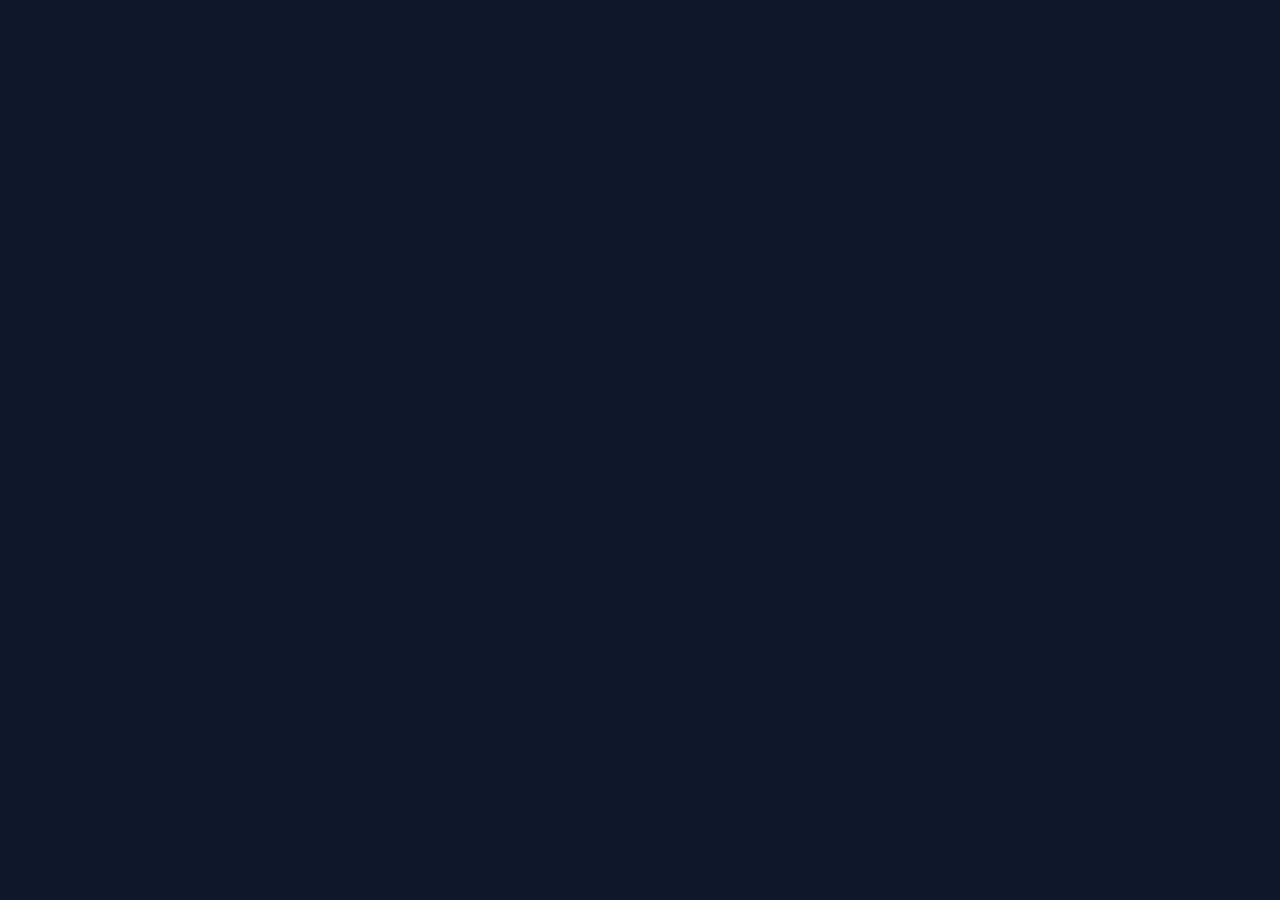
==== index.html @ 45915893 "Base HTML completada" ====
<!DOCTYPE html>
<html lang="es">

<head>
    <meta charset="UTF-8">
    <meta name="viewport" content="width=device-width, initial-scale=1.0">

    <title>Manuel Bernet Rubio | Portfolio</title>

    <link rel="preconnect" href="https://fonts.googleapis.com">
    <link rel="preconnect" href="https://fonts.gstatic.com" crossorigin>
    <link href="https://fonts.googleapis.com/css2?family=Inter:wght@300;400;500;600;700;800&display=swap" rel="stylesheet">

    <link rel="stylesheet" href="./css/main.css">
</head>

<body>

    <header>
        <nav>
            <!-- Menú de navegación -->
        </nav>
    </header>

    <main>

        <section id="hero">
            <!-- Presentación principal -->
        </section>

        <section id="about">
            <!-- Sobre mí -->
        </section>

        <section id="experience">
            <!-- Experiencia -->
        </section>

        <section id="education">
            <!-- Formación -->
        </section>

        <section id="skills">
            <!-- Tecnologías -->
        </section>

        <section id="projects">
            <!-- Proyectos -->
        </section>

        <section id="contact">
            <!-- Contacto -->
        </section>

    </main>

    <footer>
        <!-- Pie de página -->
    </footer>

    <script src="./js/main.js"></script>

</body>

</html>
---- css/main.css ----
@import url("./base/reset.css");
@import url("./base/variables.css");

body {
    background-color: var(--color-background);
    color: var(--color-text);
    font-family: 'Inter', sans-serif;
}
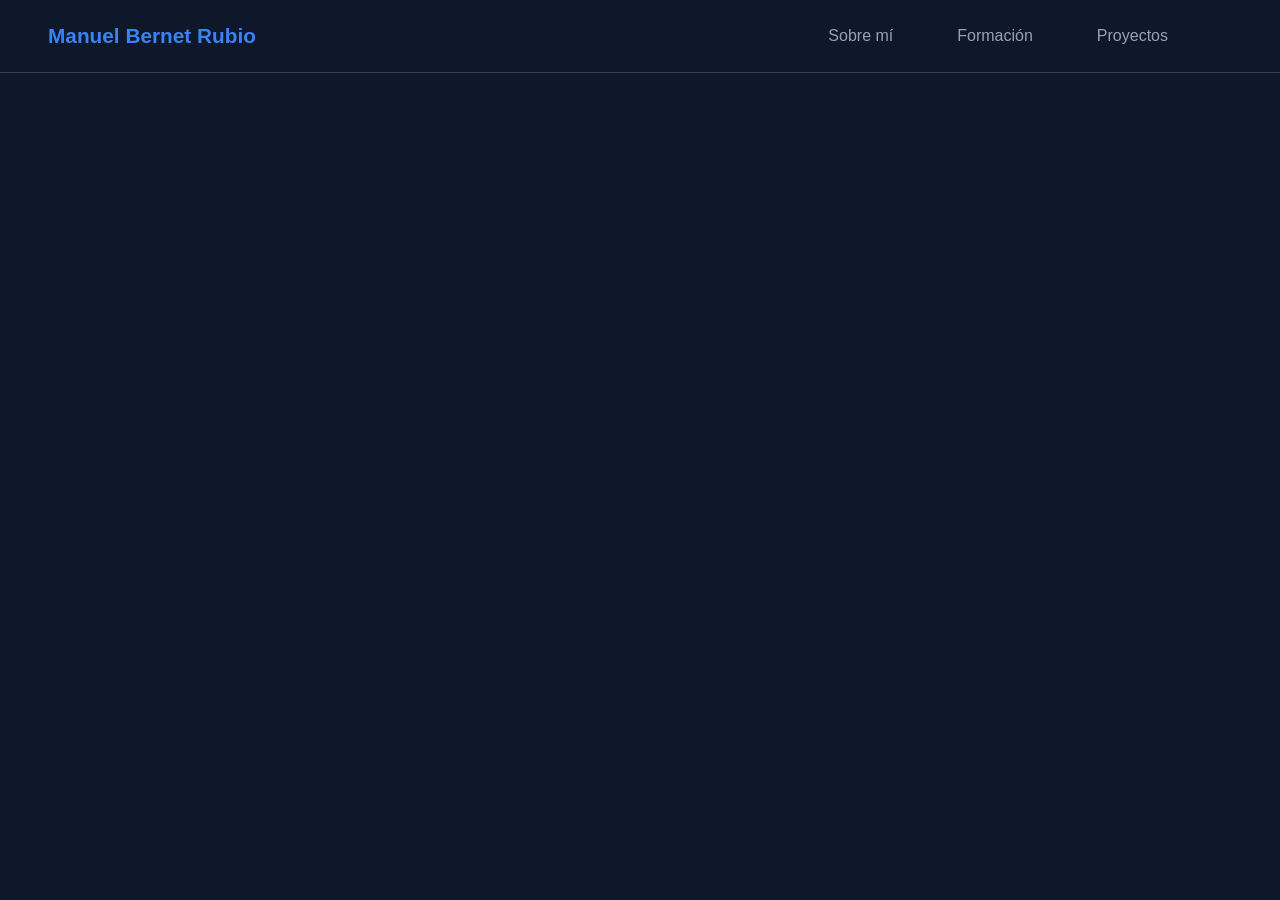
==== commit c9cfcc64: "Base HTML completada" ====
--- a/index.html
+++ b/index.html
@@ -7,19 +7,24 @@
 
     <title>Manuel Bernet Rubio | Portfolio</title>
 
-    <link rel="preconnect" href="https://fonts.googleapis.com">
-    <link rel="preconnect" href="https://fonts.gstatic.com" crossorigin>
-    <link href="https://fonts.googleapis.com/css2?family=Inter:wght@300;400;500;600;700;800&display=swap" rel="stylesheet">
-
     <link rel="stylesheet" href="./css/main.css">
 </head>
 
 <body>
 
     <header>
-        <nav>
-            <!-- Menú de navegación -->
-        </nav>
+        <nav class="navbar">
+<div class="logo">
+Manuel Bernet Rubio
+</div>
+<ul class="nav-links">
+<li><a href="#hero"></li>
+<li><a href="#about">Sobre mí</a><li><experienceExperiencia></experienceExperiencia></a></li>
+<li><a href="#education">Formación <li><a hrefTecnologías></a></li>
+<li><a href="#projects">Proyectos</li>
+<li><aontactContacto></aontactContacto></a></li>
+</ul>
+</nav>
     </header>
 
     <main>
--- a/css/main.css
+++ b/css/main.css
@@ -6,3 +6,37 @@
     color: var(--color-text);
     font-family: 'Inter', sans-serif;
 }
+
+.navbar {
+    display: flex;
+    justify-content: space-between;
+    align-items: center;
+
+    padding: 1.5rem 3rem;
+
+    border-bottom: 1px solid var(--color-border);
+
+    background-color: var(--color-background);
+}
+
+.logo {
+    font-size: 1.3rem;
+    font-weight: bold;
+
+    color: var(--color-primary);
+}
+
+.nav-links {
+    display: flex;
+    gap: 2rem;
+}
+
+.nav-links a {
+    color: var(--color-text-secondary);
+
+    transition: 0.3s ease;
+}
+
+.nav-links a:hover {
+    color: var(--color-primary);
+}
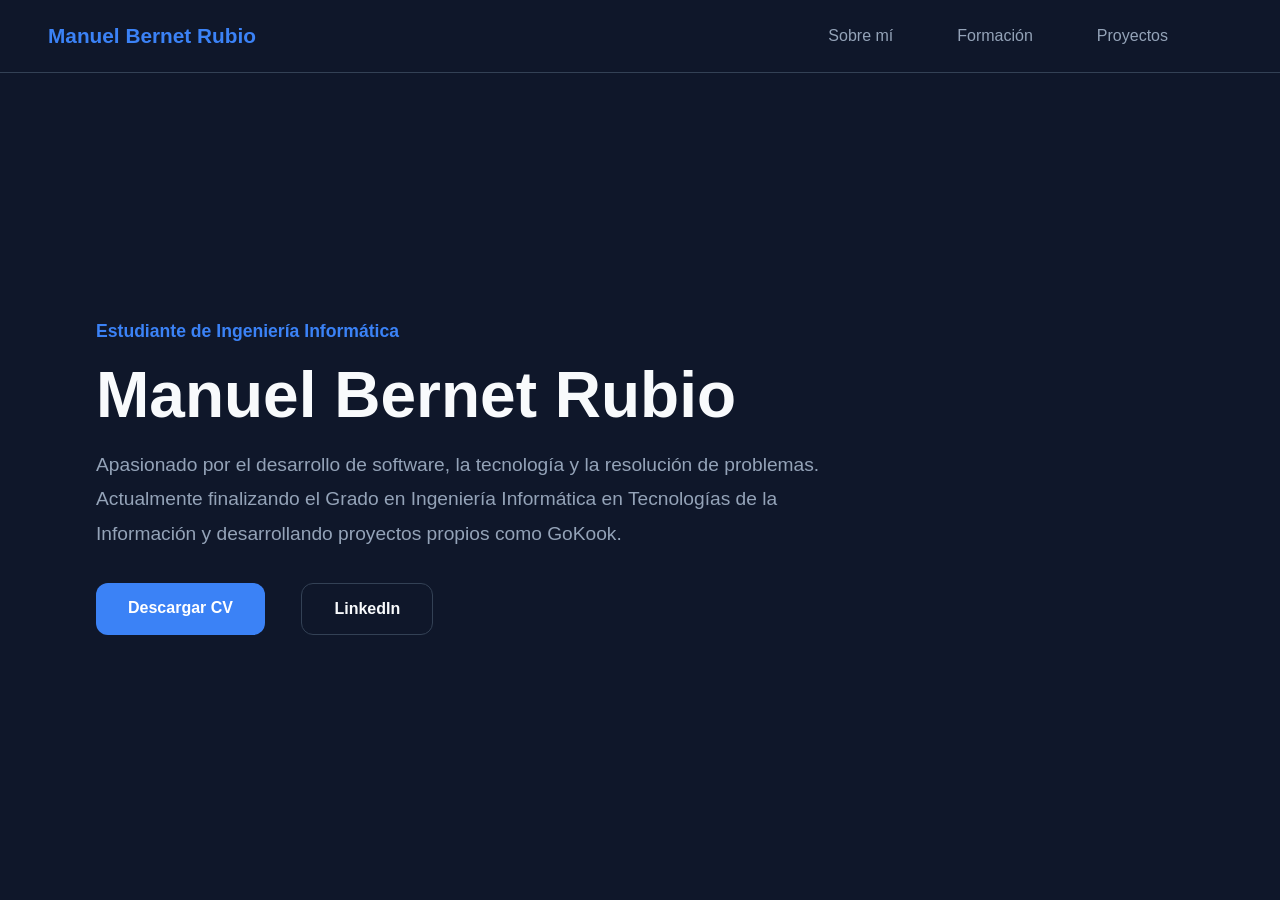
==== commit 2fcb47c7: "Base HTML completada" ====
--- a/index.html
+++ b/index.html
@@ -30,8 +30,36 @@
     <main>
 
         <section id="hero">
-            <!-- Presentación principal -->
-        </section>
+
+    <div class="hero-content">
+
+        <p class="hero-subtitle">
+            Estudiante de Ingeniería Informática
+        </p>
+
+        <h1>
+            Manuel Bernet Rubio
+        </h1>
+
+        <p class="hero-description">
+            Apasionado por el desarrollo de software, la tecnología y la resolución de problemas.
+Actualmente finalizando el Grado en Ingeniería Informática en Tecnologías de la Información
+y desarrollando proyectos propios como GoKook.
+        </p>
+
+        <div class="hero-buttons">
+            <a href="#" class="btn-primary">
+Descargar CV
+</a>
+ 
+<a href="#" class="btn-secondary">
+LinkedIn
+</a>
+        </div>
+
+    </div>
+
+</section>
 
         <section id="about">
             <!-- Sobre mí -->
--- a/css/main.css
+++ b/css/main.css
@@ -1,11 +1,20 @@
 @import url("./base/reset.css");
 @import url("./base/variables.css");
 
+/* =========================
+   ESTILOS GENERALES
+========================= */
+
 body {
+    min-height: 100vh;
     background-color: var(--color-background);
     color: var(--color-text);
-    font-family: 'Inter', sans-serif;
+    font-family: sans-serif;
 }
+
+/* =========================
+   NAVBAR
+========================= */
 
 .navbar {
     display: flex;
@@ -33,10 +42,89 @@
 
 .nav-links a {
     color: var(--color-text-secondary);
-
     transition: 0.3s ease;
 }
 
 .nav-links a:hover {
     color: var(--color-primary);
+}
+
+/* =========================
+   HERO
+========================= */
+
+#hero {
+    min-height: 90vh;
+
+    display: flex;
+    align-items: center;
+
+    padding: 0 6rem;
+}
+
+.hero-content {
+    max-width: 750px;
+}
+
+.hero-subtitle {
+    color: var(--color-primary);
+
+    font-size: 1.1rem;
+    font-weight: 600;
+
+    margin-bottom: 1rem;
+}
+
+.hero-content h1 {
+    font-size: 4rem;
+
+    margin-bottom: 1rem;
+}
+
+.hero-description {
+    font-size: 1.2rem;
+    line-height: 1.8;
+
+    color: var(--color-text-secondary);
+
+    margin-bottom: 2rem;
+}
+
+.hero-buttons {
+    display: flex;
+    gap: 1rem;
+}
+
+/* =========================
+   BOTONES
+========================= */
+
+.btn-primary,
+.btn-secondary {
+    padding: 1rem 2rem;
+
+    border-radius: var(--radius-md);
+
+    font-weight: 600;
+
+    transition: 0.3s;
+}
+
+.btn-primary {
+    background-color: var(--color-primary);
+    color: white;
+}
+
+.btn-primary:hover {
+    background-color: var(--color-primary-hover);
+}
+
+.btn-secondary {
+    border: 1px solid var(--color-border);
+
+    color: var(--color-text);
+}
+
+.btn-secondary:hover {
+    background-color: var(--color-surface);
 }
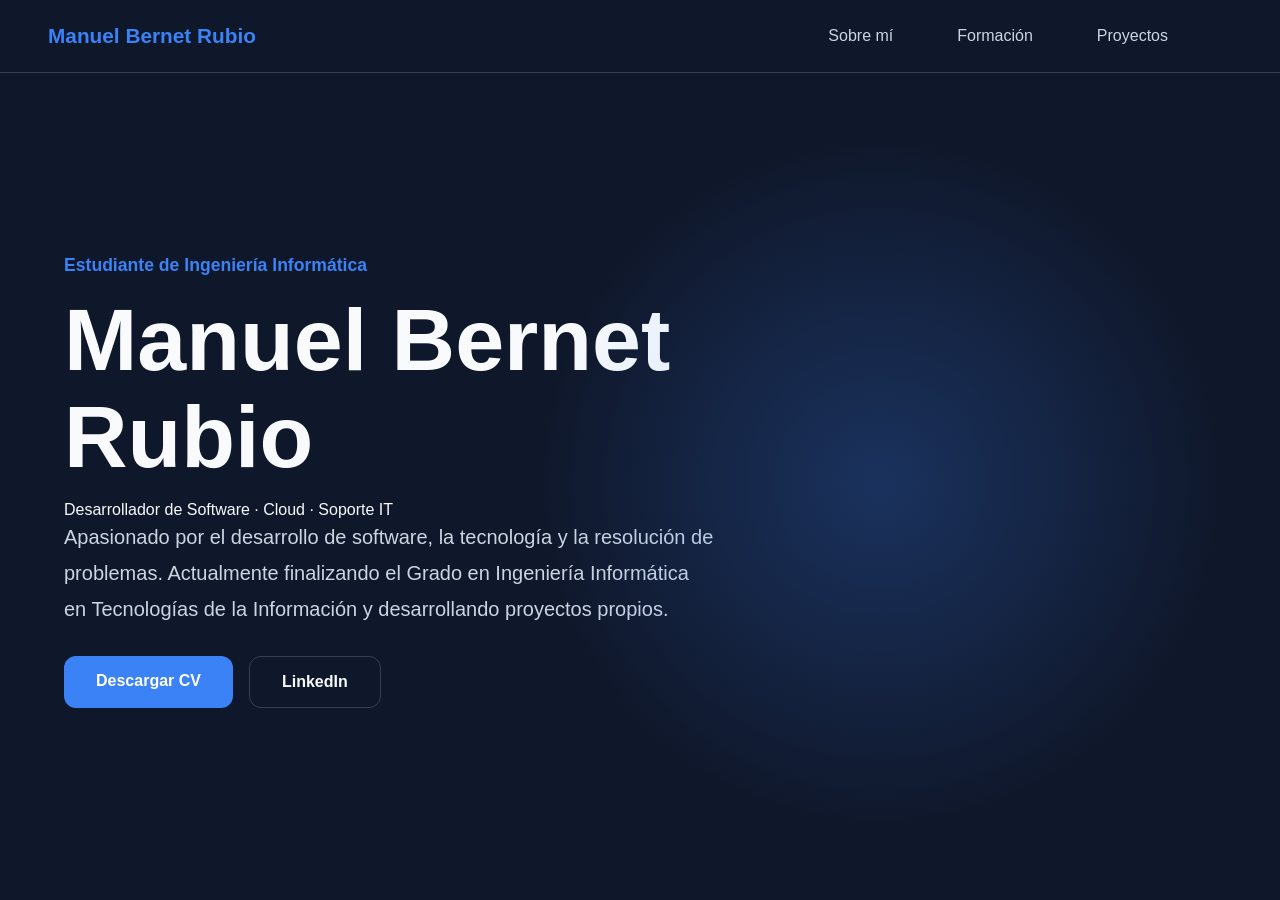
==== commit e4a35efa: "Base HTML completada" ====
--- a/index.html
+++ b/index.html
@@ -31,6 +31,8 @@
 
         <section id="hero">
 
+    <div class="hero-background"></div>
+
     <div class="hero-content">
 
         <p class="hero-subtitle">
@@ -40,21 +42,18 @@
         <h1>
             Manuel Bernet Rubio
         </h1>
+        <p class="hero-role">
+Desarrollador de Software · Cloud · Soporte IT
+</p>
 
         <p class="hero-description">
             Apasionado por el desarrollo de software, la tecnología y la resolución de problemas.
-Actualmente finalizando el Grado en Ingeniería Informática en Tecnologías de la Información
-y desarrollando proyectos propios como GoKook.
+            Actualmente finalizando el Grado en Ingeniería Informática en Tecnologías de la Información y desarrollando proyectos propios.
         </p>
 
         <div class="hero-buttons">
-            <a href="#" class="btn-primary">
-Descargar CV
-</a>
- 
-<a href="#" class="btn-secondary">
-LinkedIn
-</a>
+            <a href="#" class="btn-primary">Descargar CV</a>
+            <a href="#" class="btn-secondary">LinkedIn</a>
         </div>
 
     </div>
--- a/css/main.css
+++ b/css/main.css
@@ -54,12 +54,36 @@
 ========================= */
 
 #hero {
-    min-height: 90vh;
+    position: relative;
+
+    min-height: calc(100vh - 80px);
 
     display: flex;
     align-items: center;
 
-    padding: 0 6rem;
+    padding: 0 4rem;
+
+    overflow: hidden;
+}
+.hero-background {
+    position: absolute;
+
+    width: 700px;
+    height: 700px;
+
+    background: radial-gradient(
+        circle,
+        rgba(59, 130, 246, 0.25) 0%,
+        rgba(59, 130, 246, 0.15) 30%,
+        transparent 70%
+    );
+
+    top: 50%;
+    right: 50px;
+
+    transform: translateY(-50%);
+
+    pointer-events: none;
 }
 
 .hero-content {
@@ -76,13 +100,18 @@
 }
 
 .hero-content h1 {
-    font-size: 4rem;
+    font-size: 5.5rem;
+    font-weight: 800;
+
+    line-height: 1.1;
 
     margin-bottom: 1rem;
 }
 
 .hero-description {
-    font-size: 1.2rem;
+    max-width: 650px;
+
+    font-size: 1.25rem;
     line-height: 1.8;
 
     color: var(--color-text-secondary);
@@ -108,6 +137,7 @@
     font-weight: 600;
 
     transition: 0.3s;
+    transform: translateY(-3px);
 }
 
 .btn-primary {
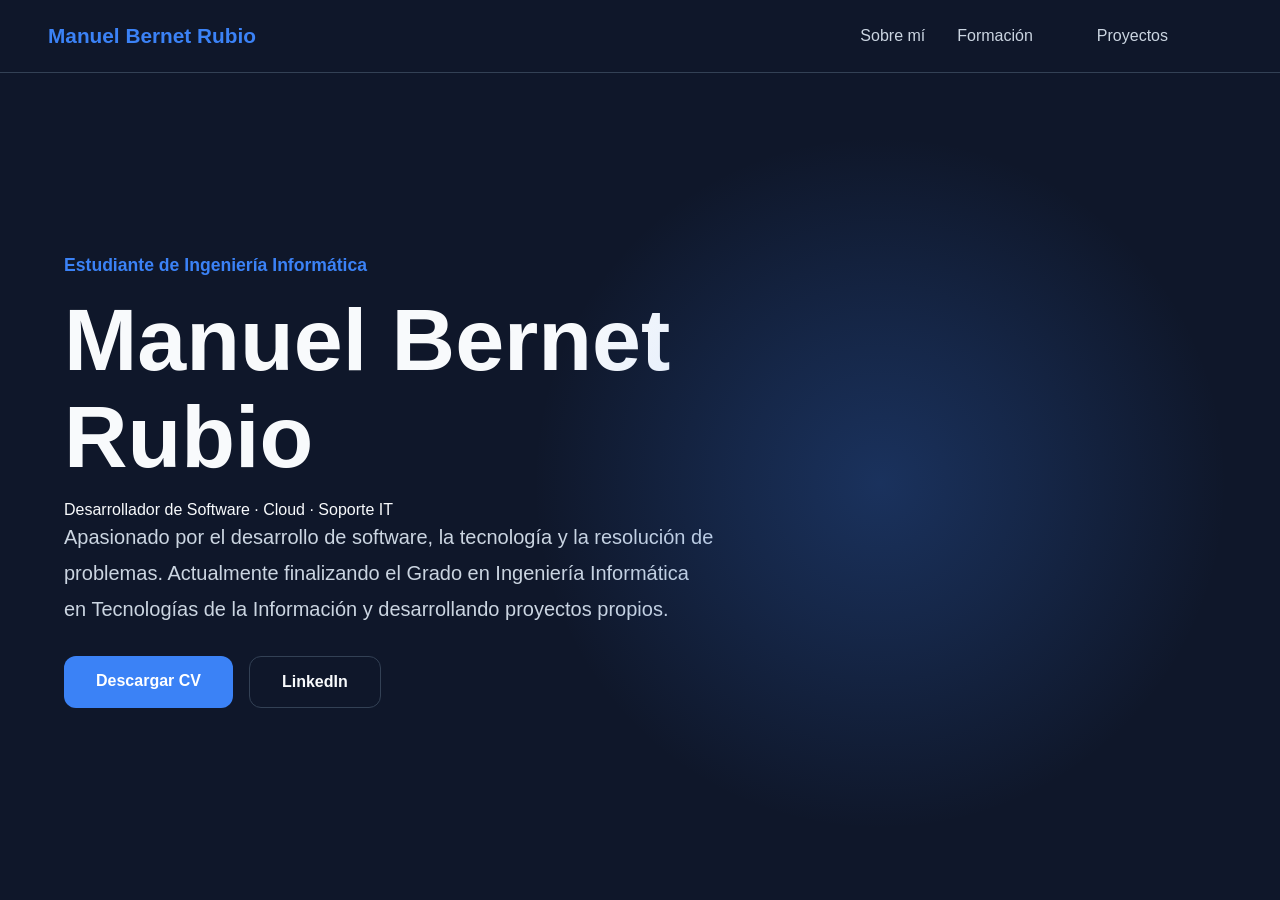
==== commit 895fafe8: "Base HTML completada" ====
--- a/index.html
+++ b/index.html
@@ -19,7 +19,7 @@
 </div>
 <ul class="nav-links">
 <li><a href="#hero"></li>
-<li><a href="#about">Sobre mí</a><li><experienceExperiencia></experienceExperiencia></a></li>
+<li><a href="./pages/about.html">Sobre mí</a>
 <li><a href="#education">Formación <li><a hrefTecnologías></a></li>
 <li><a href="#projects">Proyectos</li>
 <li><aontactContacto></aontactContacto></a></li>
@@ -57,13 +57,6 @@
         </div>
 
     </div>
-
-</section>
-
-        <section id="about">
-            <!-- Sobre mí -->
-        </section>
-
         <section id="experience">
             <!-- Experiencia -->
         </section>
--- a/css/main.css
+++ b/css/main.css
@@ -157,4 +157,45 @@
 
 .btn-secondary:hover {
     background-color: var(--color-surface);
+}
+
+.section-container {
+    max-width: 1200px;
+
+    margin: 0 auto;
+
+    padding: 6rem 4rem;
+}
+
+.section-container h2 {
+    font-size: 2.5rem;
+
+    margin-bottom: 2rem;
+
+    color: var(--color-primary);
+}
+
+.section-container p {
+    max-width: 800px;
+
+    font-size: 1.2rem;
+
+    line-height: 1.8;
+
+    color: var(--color-text-secondary);
+}
+
+#about-page {
+    min-height: calc(100vh - 80px);
+
+    display: flex;
+    align-items: center;
+}
+
+.section-container {
+    max-width: 1000px;
+
+    padding: 4rem;
+
+    margin: 0 auto;
 }
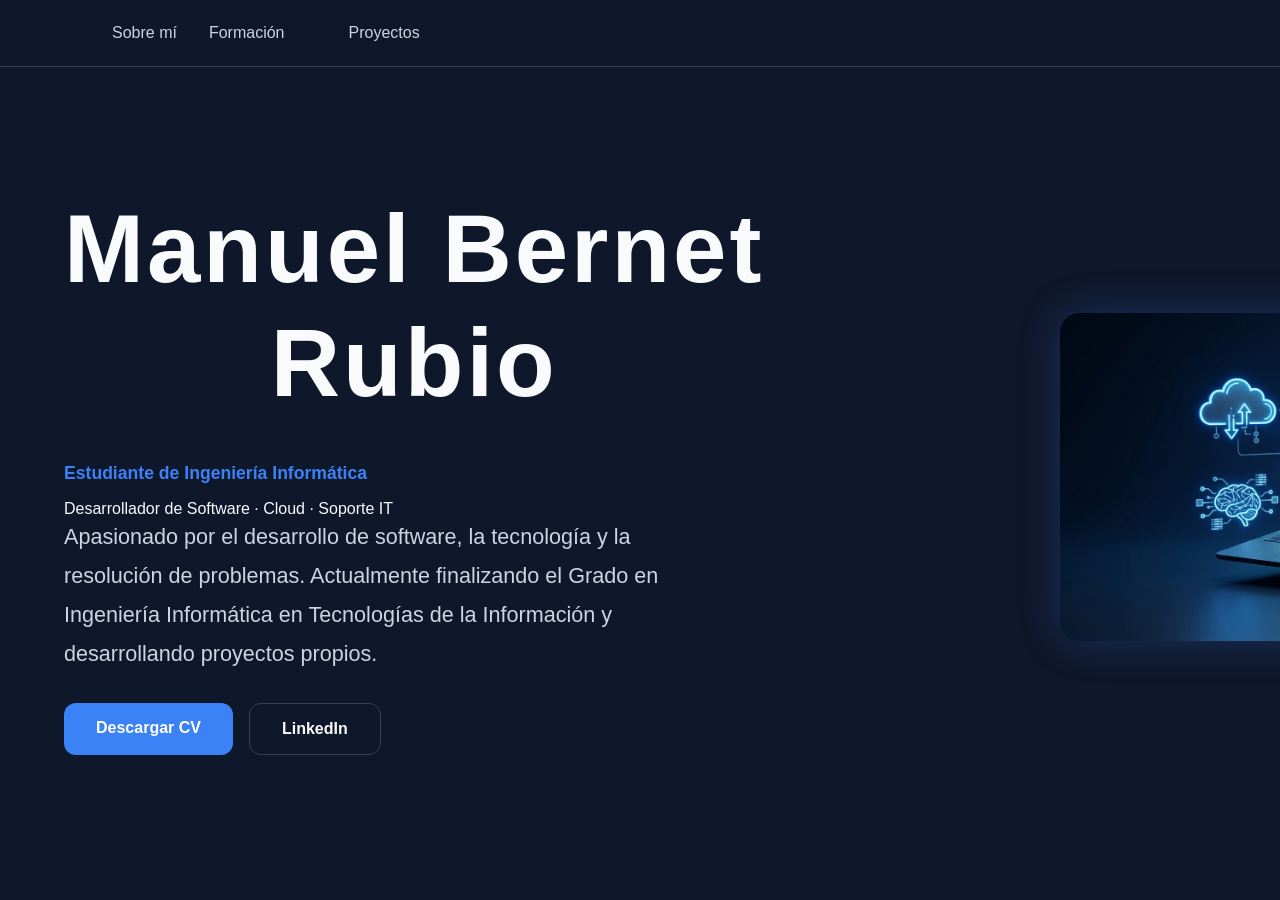
==== commit 008b2070: "Base HTML completada" ====
--- a/index.html
+++ b/index.html
@@ -14,49 +14,60 @@
 
     <header>
         <nav class="navbar">
-<div class="logo">
-Manuel Bernet Rubio
-</div>
-<ul class="nav-links">
-<li><a href="#hero"></li>
-<li><a href="./pages/about.html">Sobre mí</a>
-<li><a href="#education">Formación <li><a hrefTecnologías></a></li>
-<li><a href="#projects">Proyectos</li>
-<li><aontactContacto></aontactContacto></a></li>
-</ul>
-</nav>
+
+            <ul class="nav-links">
+                <li><a href="#hero"></li>
+                <li><a href="./pages/about.html">Sobre mí</a>
+                <li><a href="#education">Formación
+                <li><a hrefTecnologías></a></li>
+                <li><a href="#projects">Proyectos</li>
+                <li>
+                    <aontactContacto></aontactContacto></a>
+                </li>
+            </ul>
+        </nav>
     </header>
 
     <main>
 
         <section id="hero">
 
-    <div class="hero-background"></div>
+            <div class="hero-background"></div>
 
-    <div class="hero-content">
+            <div class="hero-container">
+                <div class="hero-content">
+                    <h1>
+                        Manuel Bernet 
+                        <span>Rubio</span>
+                    </h1>
 
-        <p class="hero-subtitle">
-            Estudiante de Ingeniería Informática
-        </p>
+                    <p class="hero-subtitle">
+                        Estudiante de Ingeniería Informática
+                    </p>
+                    <p> </p>
+                    <p class="hero-role">
+                        Desarrollador de Software · Cloud · Soporte IT
+                    </p>
 
-        <h1>
-            Manuel Bernet Rubio
-        </h1>
-        <p class="hero-role">
-Desarrollador de Software · Cloud · Soporte IT
-</p>
+                    <p class="hero-description">
+                        Apasionado por el desarrollo de software, la tecnología y la resolución de problemas.
+                        Actualmente finalizando el Grado en Ingeniería Informática en Tecnologías de la Información
+                        y
+                        desarrollando proyectos propios.
+                    </p>
 
-        <p class="hero-description">
-            Apasionado por el desarrollo de software, la tecnología y la resolución de problemas.
-            Actualmente finalizando el Grado en Ingeniería Informática en Tecnologías de la Información y desarrollando proyectos propios.
-        </p>
+                    <div class="hero-buttons">
+                        <a href="#" class="btn-primary">Descargar CV</a>
+                        <a href="#" class="btn-secondary">LinkedIn</a>
+                    </div>
+                </div>
+                <div class="hero-image">
+                    <img src="./assets/images/Gemini_Generated_Image_97anno97anno97an.jpg">
+                </div>
 
-        <div class="hero-buttons">
-            <a href="#" class="btn-primary">Descargar CV</a>
-            <a href="#" class="btn-secondary">LinkedIn</a>
-        </div>
 
-    </div>
+
+        </section>
         <section id="experience">
             <!-- Experiencia -->
         </section>
--- a/css/main.css
+++ b/css/main.css
@@ -65,29 +65,41 @@
 
     overflow: hidden;
 }
+
+/*
 .hero-background {
     position: absolute;
 
     width: 700px;
     height: 700px;
 
-    background: radial-gradient(
-        circle,
-        rgba(59, 130, 246, 0.25) 0%,
-        rgba(59, 130, 246, 0.15) 30%,
-        transparent 70%
-    );
+    background: radial-gradient(circle,
+            rgba(59, 130, 246, 0.25) 0%,
+            rgba(59, 130, 246, 0.15) 30%,
+            transparent 70%);
 
     top: 50%;
-    right: 50px;
+    right: 180px;
 
     transform: translateY(-50%);
 
     pointer-events: none;
+}*/
+
+.hero-container {
+    max-width: 1400px;
+    margin: 0 auto;
+
+    display: flex;
+    align-items: center;
+    justify-content: space-between;
+    gap: 6rem;
+
+    min-height: 85vh;
 }
 
 .hero-content {
-    max-width: 750px;
+    flex: 1;
 }
 
 .hero-subtitle {
@@ -96,22 +108,33 @@
     font-size: 1.1rem;
     font-weight: 600;
 
+    margin-top: 3rem;
     margin-bottom: 1rem;
 }
 
 .hero-content h1 {
-    font-size: 5.5rem;
+    font-size: 6rem;
     font-weight: 800;
 
     line-height: 1.1;
 
     margin-bottom: 1rem;
+
+    white-space: nowrap;
+
+    letter-spacing: 3px;
+}
+
+.hero-content h1 span {
+    display: block;
+    text-align: center;
+    margin-top: 0.5rem;
 }
 
 .hero-description {
     max-width: 650px;
 
-    font-size: 1.25rem;
+    font-size: 1.35rem;
     line-height: 1.8;
 
     color: var(--color-text-secondary);
@@ -122,6 +145,25 @@
 .hero-buttons {
     display: flex;
     gap: 1rem;
+}
+
+.hero-image {
+    flex: 2;
+    display: flex;
+    justify-content: center;
+    align-items: center;
+
+    transform: translateX(200px);
+}
+
+.hero-image img {
+    width: 600px;
+    max-width: none;
+    height: auto;
+    border-radius: 20px;
+
+    box-shadow: 0 0 40px rgba(59, 130, 246, 0.25);
+
 }
 
 /* =========================
@@ -198,4 +240,94 @@
     padding: 4rem;
 
     margin: 0 auto;
+}
+
+/* =========================
+   RESPONSIVE
+========================= */
+
+@media (max-width: 1200px) {
+
+    .hero-container {
+        flex-direction: column;
+        text-align: center;
+        gap: 4rem;
+    }
+
+    .hero-buttons {
+        justify-content: center;
+    }
+
+    .hero-content h1 {
+        font-size: 4.5rem;
+        white-space: normal;
+    }
+
+    .hero-image {
+        transform: translateX(0);
+    }
+
+    .hero-image img {
+        width: 450px;
+        max-width: 100%;
+    }
+
+    .hero-description {
+        margin-left: auto;
+        margin-right: auto;
+    }
+}
+
+@media (max-width: 768px) {
+
+    #hero {
+        padding: 2rem;
+    }
+
+    .hero-content h1 {
+        font-size: 3.5rem;
+    }
+
+    .hero-description {
+        white-space: normal;
+        font-size: 1rem;
+    }
+
+    .hero-buttons {
+        flex-direction: column;
+        align-items: center;
+    }
+
+    .hero-image img {
+        max-width: 320px;
+    }
+
+    .nav-links {
+        gap: 1.5rem;
+        flex-wrap: wrap;
+    }
+
+    .navbar {
+        justify-content: center;
+        padding: 1rem;
+    }
+}
+
+@media (max-width: 480px) {
+
+    .hero-content h1 {
+        font-size: 2.8rem;
+    }
+
+    .hero-subtitle {
+        font-size: 1rem;
+    }
+
+    .hero-role {
+        font-size: 0.95rem;
+    }
+
+    .hero-description {
+        font-size: 0.95rem;
+    }
 }
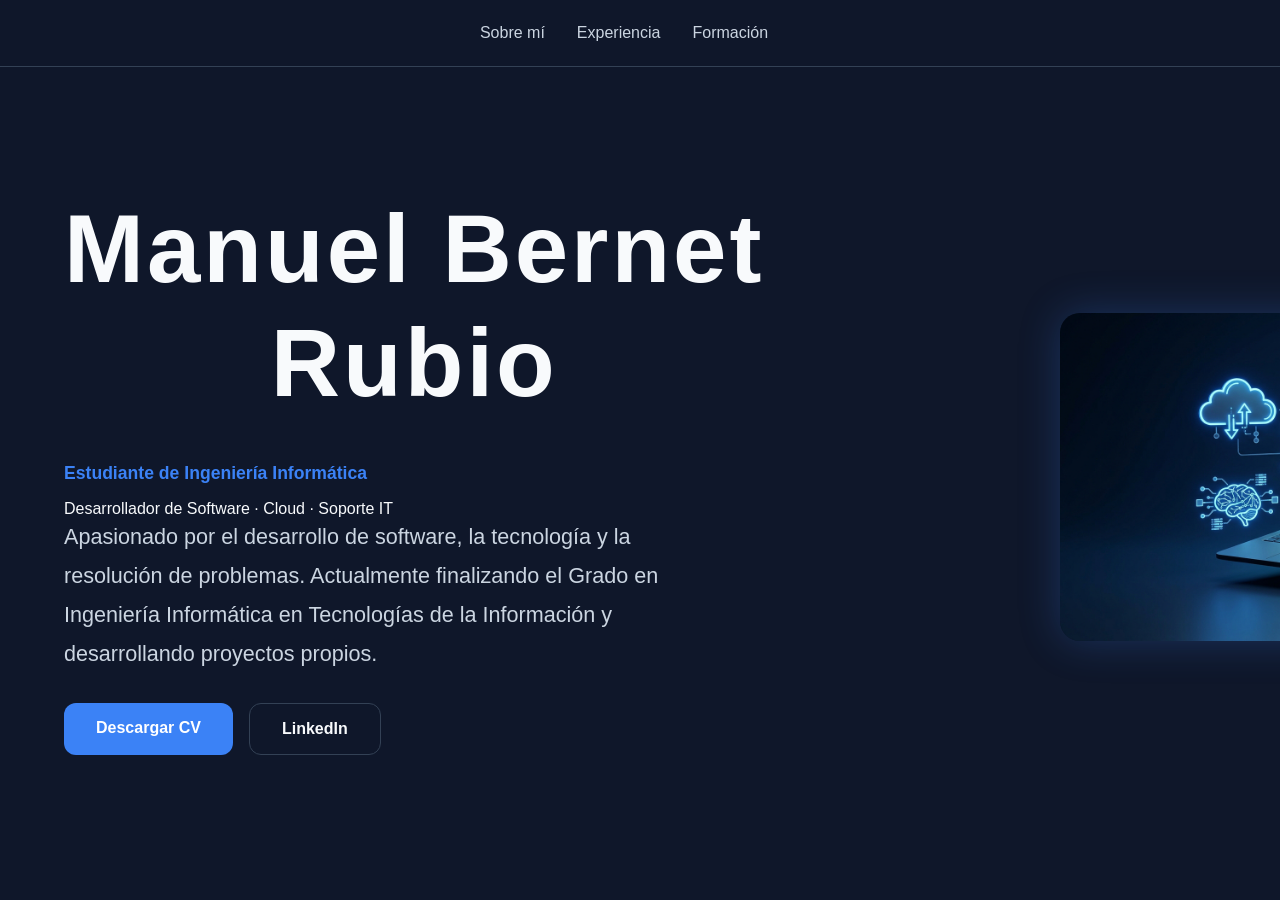
==== commit 168cc42b: "Texto del commit" ====
--- a/index.html
+++ b/index.html
@@ -16,11 +16,10 @@
         <nav class="navbar">
 
             <ul class="nav-links">
-                <li><a href="#hero"></li>
+                
                 <li><a href="./pages/about.html">Sobre mí</a>
-                <li><a href="#education">Formación
-                <li><a hrefTecnologías></a></li>
-                <li><a href="#projects">Proyectos</li>
+                <li><a href="./experience.html">Experiencia</li>
+                <li><a href="./training.html">Formación</li>
                 <li>
                     <aontactContacto></aontactContacto></a>
                 </li>
@@ -32,12 +31,10 @@
 
         <section id="hero">
 
-            <div class="hero-background"></div>
-
             <div class="hero-container">
                 <div class="hero-content">
                     <h1>
-                        Manuel Bernet 
+                        Manuel Bernet
                         <span>Rubio</span>
                     </h1>
 
--- a/css/main.css
+++ b/css/main.css
@@ -18,7 +18,7 @@
 
 .navbar {
     display: flex;
-    justify-content: space-between;
+    justify-content: center;
     align-items: center;
 
     padding: 1.5rem 3rem;
@@ -37,11 +37,17 @@
 
 .nav-links {
     display: flex;
-    gap: 2rem;
+    justify-content: center;
+    align-items: center;
+}
+
+.nav-links li {
+    margin: 0 1rem;
 }
 
 .nav-links a {
     color: var(--color-text-secondary);
+    font-weight: 500;
     transition: 0.3s ease;
 }
 
@@ -65,26 +71,6 @@
 
     overflow: hidden;
 }
-
-/*
-.hero-background {
-    position: absolute;
-
-    width: 700px;
-    height: 700px;
-
-    background: radial-gradient(circle,
-            rgba(59, 130, 246, 0.25) 0%,
-            rgba(59, 130, 246, 0.15) 30%,
-            transparent 70%);
-
-    top: 50%;
-    right: 180px;
-
-    transform: translateY(-50%);
-
-    pointer-events: none;
-}*/
 
 .hero-container {
     max-width: 1400px;
@@ -227,19 +213,59 @@
     color: var(--color-text-secondary);
 }
 
+/* =========================
+   ABOUT
+========================= */
+
 #about-page {
     min-height: calc(100vh - 80px);
 
     display: flex;
-    align-items: center;
-}
-
-.section-container {
-    max-width: 1000px;
-
-    padding: 4rem;
-
-    margin: 0 auto;
+    flex-direction: column;
+    align-items: center;
+
+    padding: 4rem 2rem;
+}
+
+.about-container {
+    max-width: 900px;
+    text-align: center;
+}
+
+.about-image {
+    margin-bottom: 3rem;
+}
+
+.about-image img {
+    width: 280px;
+    height: 280px;
+
+    object-fit: cover;
+    border-radius: 50%;
+
+    border: 4px solid var(--color-primary);
+    box-shadow: 0 0 25px rgba(59, 30, 246, 0.25);
+}
+
+.about-container h1 {
+    margin-bottom: 1rem;
+}
+
+.about-container .hero-description {
+    margin-left: auto;
+    margin-right: auto;
+}
+
+.about-subtitle {
+
+    color: var(--color-primary);
+
+    font-size: 2rem;
+    font-weight: 800;
+
+    margin-top: 4rem;
+    margin-bottom: 2rem;
+
 }
 
 /* =========================
